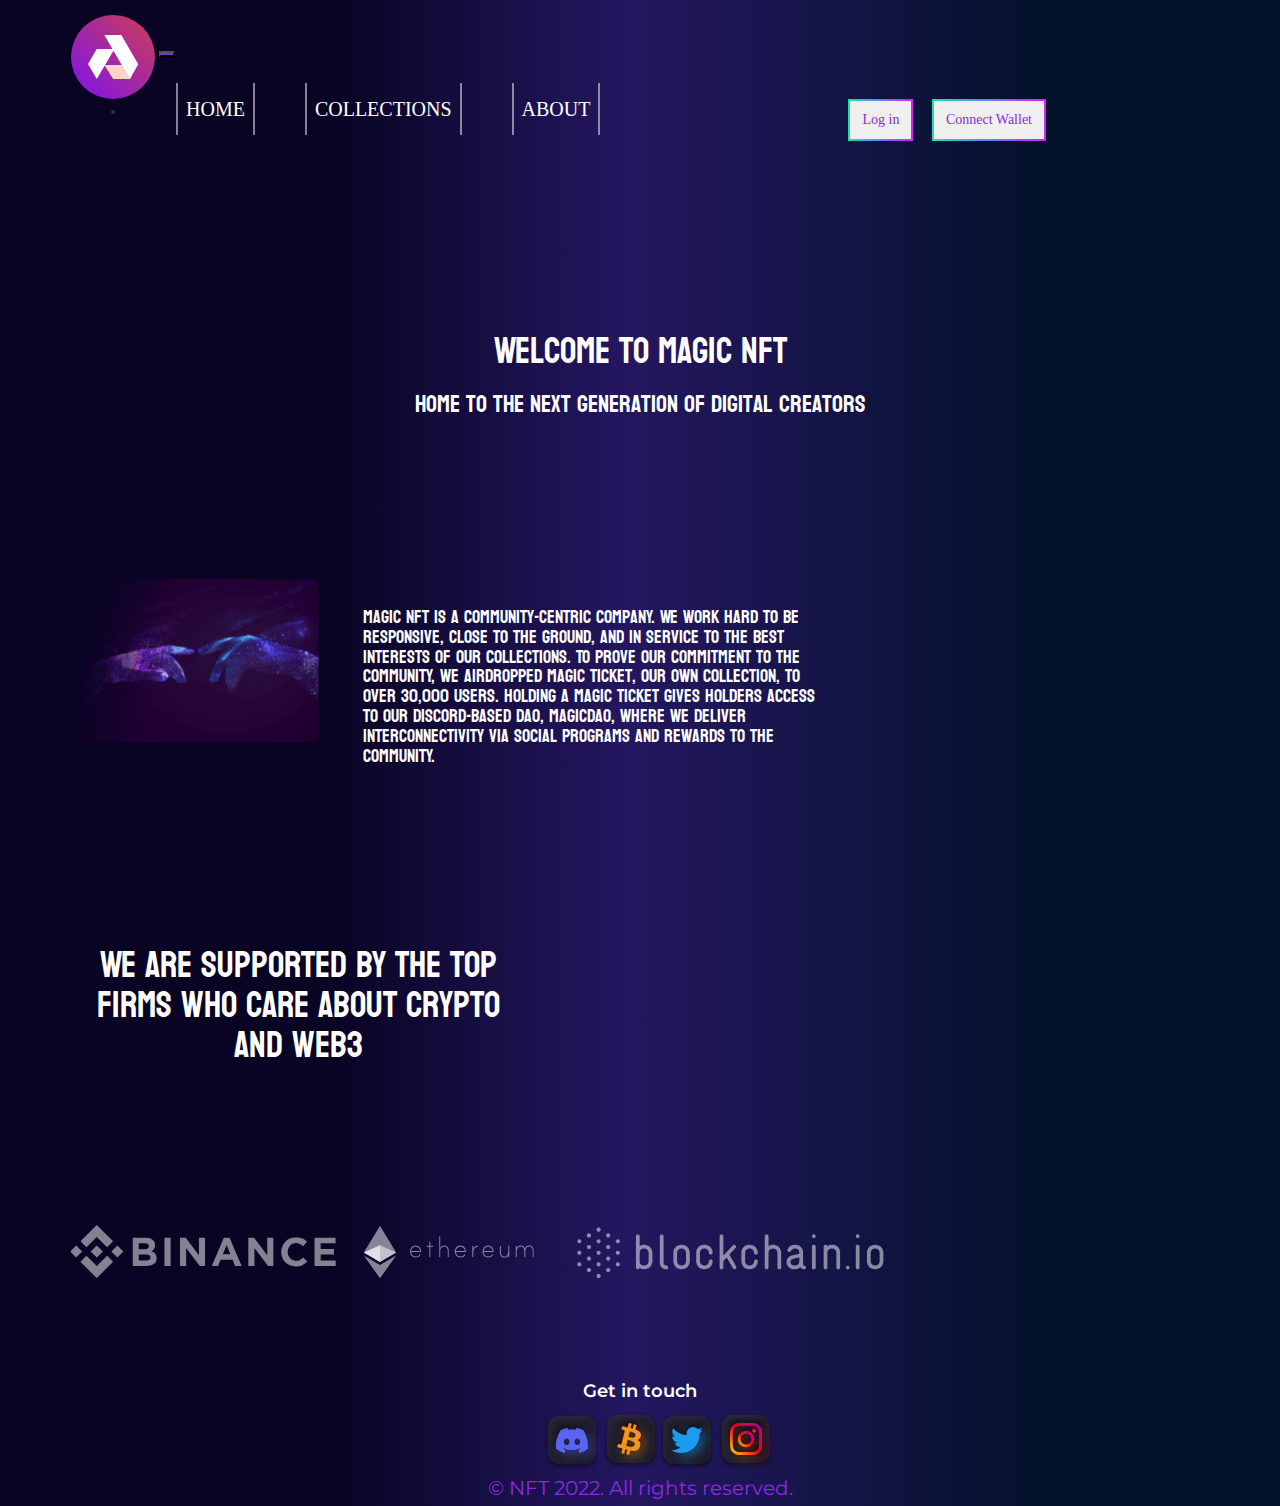
==== about.html @ fa3ef933 "up-new" ====
<!DOCTYPE html>
<html lang="en">
<head>
    <meta charset="UTF-8">
    <meta http-equiv="X-UA-Compatible" content="IE=edge">
    <meta name="viewport" content="width=device-width, initial-scale=1.0">
    <meta name="author" content="Mariam Mariamidze">
    <!-- =============social icons============= -->
    <link rel="stylesheet" href="https://cdnjs.cloudflare.com/ajax/libs/font-awesome/4.7.0/css/font-awesome.min.css">
    <!-- =============fonts============= -->
    <link rel="preconnect" href="https://fonts.googleapis.com">
    <link rel="preconnect" href="https://fonts.gstatic.com" crossorigin>
    <link href="https://fonts.googleapis.com/css2?family=Koulen&family=Montserrat:wght@300&display=swap" rel="stylesheet">
    <!-- CSS only -->
    <link href="https://cdn.jsdelivr.net/npm/bootstrap@5.1.3/dist/css/bootstrap.min.css" rel="stylesheet" integrity="sha384-1BmE4kWBq78iYhFldvKuhfTAU6auU8tT94WrHftjDbrCEXSU1oBoqyl2QvZ6jIW3" crossorigin="anonymous">
    <link rel="stylesheet" href="https://maxcdn.bootstrapcdn.com/bootstrap/3.4.1/css/bootstrap.min.css">
    <link rel="stylesheet" href="assets/css/style.css">
    <!-- =============JS============= -->
    <script src="https://ajax.googleapis.com/ajax/libs/jquery/3.6.0/jquery.min.js"></script>
    <script src="https://maxcdn.bootstrapcdn.com/bootstrap/3.4.1/js/bootstrap.min.js"></script>
    <!-- =============title============= -->
    <link rel="icon" href="assets/img/logo.svg" type="imige/icon type">
    <title>NFT</title>
</head>
<body>
    <header class="container">
        <nav class="navbar navbar-expand-lg navbar-light">
            <img class="logo" src="assets/img/logo.svg">
            <button class="navbar-toggler custom-tog" type="button" data-toggle="collapse" data-target="#navbarTogglerDemo02" aria-controls="navbarTogglerDemo02" aria-expanded="false" aria-label="Toggle navigation">
            <span class="navbar-toggler-icon"></span>
            </button>
            <div class="collapse navbar-collapse teal borderYtoX" id="navbarTogglerDemo02">
                <ul class="navbar-nav mr-auto mt-2 mt-lg-3">
                    <li class="nav-item active">
                        <a class="custom-link" href="#">HOME</a>
                    </li>
                    <li class="nav-item">
                        <a class="custom-link" href="collections.html">COLLECTIONS</a>
                    </li>
                    <li class="nav-item">
                        <a class="custom-link" href="about.html">ABOUT</a>
                    </li>
                </ul>
                <form class="form-inline my-2 my-lg-0">
                    <button class="btn my-2 my-sm-0 button_login" type="submit">Log in</button>
                    <button class="btn my-2 my-sm-0 button_wallet" type="submit">Connect Wallet</button>
                 </form>
              </div>
        </nav>
    </header>
<section>
    <div class="container">
        <div class="row justify-content-center">
            <div class="col-12 text-center">
                <h2 class="h1 custom-h-4">Welcome to Magic NFT</h2>
                <p class="h3 custom-h-4">Home to the next generation of digital creators</p>
            </div>
        </div>
    </div>
</section>
<section>
    <div class="container">
        <div class="row justify-content-between">
            <div class="col-sm-6 col-md-10 col-xl-4 col-lg-3">
                <img src="assets/img/img.svg">
            </div>
            <div class="col-sm-5 col-md-10 col-xl-6 col-lg-5">
                <p class="h4 custom-h-4">Magic NFT is a community-centric company. We work hard to be responsive, close to the ground, and in service to the best interests of our collections. To prove our commitment to the community, we airdropped Magic Ticket, our own collection, to over 30,000 users. Holding a Magic Ticket gives holders access to our discord-based DAO, MagicDAO, where we deliver interconnectivity via social programs and rewards to the community.</p>
            </div>
        </div>
    </div>
</section>
<section>
    <div class="container">
        <div class="row justify-content-start">
            <div class="col-sm-8 col-md-10 col-xl-5 col-lg-5 text-center">
                <h2 class="h1 custom-h-4">We are supported by the top firms who care about crypto and web3</h2>
            </div>
        </div>
    </div>
</section>
<section>
    <div class="container">
       <div class="row justify-content-center">
          <div class="col-sm-8 col-xl-2 col-2 col-lg-3">
             <img src="assets/img/binance.svg">
          </div>
          <div class="col-sm-8 col-xl-2 col-2 col-lg-2">
             <img src="assets/img/eth.svg">
          </div>
          <div class="col-sm-8 col-xl-2 col-2 col-lg-3">
             <img src="assets/img/block.svg">
          </div>
       </div>
    </div>
 </section>
    <footer class="bd-footer py-2">
        <div class="container py-2">
            <div class="row justify-content-center">
                <div class="col-4">
                    <div class="list-unstyled align-items-center">
                        <h6>Get in touch</h6>
                        <ul class="custom-ul">
                            <li class="mb-2 custom-media"><a href="https://discord.com/" target="_blank"><img src="assets/img/discord.svg"></li>
                            <li class="mb-2 custom-media"><a href="https://www.binance.com/en/support/faq#/66" target="_blank"><img src="assets/img/bitcoin.svg"></a></li>
                            <li class="mb-2 custom-media"><a href="https://twitter.com/" target="_blank"><img src="assets/img/twitter.svg"></a></li>
                            <li class="mb-2 custom-media"><a href="https://www.instagram.com/?hl=en" target="_blank"><img src="assets/img/insta.svg"></a></li>
                        </ul>         
                     </div>
                </div>
            </div>
            <div class="row justify-content-center">
                <div class="col-4">
                    <p class="copyright">© NFT 2022. All rights reserved.</p>
                </div>
            </div>
        </div>
    </footer> 
</body>
</html>
---- assets/css/style.css ----
body{
    margin: 0;
    background: linear-gradient(90deg, rgba(9,4,36,1) 26%, rgba(36,23,96,1) 49%, rgba(5,18,46,1) 80%);
}
.logo{
    padding-top: 1em;
}
.custom-tog{
    background-color:blueviolet !important ;
}
.borderYtoX{
    font-family: Raleway;
	text-align: center;
}
.custom-link{
    margin-left: 50px;
    font-family:'Koulen', cursive;
    color: white;
    text-decoration: none;
    font: 20px Raleway;
    padding: 10px 10px;
    position: relative;
    z-index: 0;
    cursor: pointer;
}
.custom-link:before, .custom-link:after{
    position: absolute;
    opacity: 0.5;
    height: 100%;
    width: 2px;
    content: '';
    background: #FFF;
    transition: all 0.3s;
}
.custom-link:before{
    left: 0px;
    top: 0px;
}
.custom-link:after{
    right: 0px;
    bottom: 0px;
}
.custom-link:hover:before,.custom-link:hover:after{
    opacity: 1;
    height: 2px;
    width: 100%;
}
.custom-link:hover{
    text-decoration: none;
    background: -webkit-linear-gradient(0deg,#17ef97 -5.04%,#6084ff 46.01%,#d324f7 96.01%);
    background-image: -webkit-linear-gradient(0deg, rgb(23, 239, 151) -5.04%, rgb(96, 132, 255) 46.01%, rgb(211, 36, 247) 96.01%);
    color: transparent;
    background-clip: text;
    -webkit-background-clip: text;
}
.button_login, .button_wallet{
    height: 3em;
    color: blueviolet;
    border: 2px solid transparent;
    border-image: -webkit-linear-gradient(0deg, rgb(23, 239, 151) -5.04%, rgb(96, 132, 255) 46.01%, rgb(211, 36, 247) 96.01%);
    border-radius: 5px;
    margin-left: 15px;
    border-image-slice: 1;
}
.button_login:hover, .button_wallet:hover{
    color: palevioletred;
}
.button_login:active, .button_wallet:active{
    color: palevioletred;
}
.button_login:visited, .button_wallet:visited{
    color: palevioletred;
}
.button_login{
    margin-left: 100px;
}
section{
    margin-top: 150px;
}
.img-1{
    width: 500px;
    height: 400px;
    border-radius: 13px;
}
hr{
    background: linear-gradient(to bottom right, #b827fc 0%, #2c90fc 25%, #b8fd33 50%, #fec837 75%, #fd1892 100%);
}
h1, .h4{
    margin-top: 30px;
    font-family:'Montserrat', sans-serif;
    color: white;
}
.custom-col{
    color: blueviolet;
    border: 2px solid transparent;
    height: 150px;
    padding: 10px;
    border-image: -webkit-linear-gradient(0deg, rgb(23, 239, 151) -5.04%, rgb(96, 132, 255) 46.01%, rgb(211, 36, 247) 96.01%);
    border-radius: 10px;
    border-image-slice: 1;
    text-align: center;
}
.p-info{
    display: flex;
    justify-content: center;
    text-align: center;
    font-family:'Montserrat', sans-serif;
    color: white;
   
    font-weight: 800;
}
.custom-ul{
    display: flex;
    justify-content: center;
    align-items: center;
    list-style: none;
}
h6{
    font-family:'Montserrat', sans-serif;
    font-style: normal;
    font-weight: 600;
    font-size: 18px;
    line-height: 24px;
    color: white;
    text-align: center;
}
.copyright{
    font-family: 'Montserrat', sans-serif;
    font-style: normal;
    font-weight: 400;
    font-size: 20px;
    line-height: 16px;
    color: blueviolet;
    flex: none;
    order: 1;
    text-align: center;
}
footer{
    margin-top: 90px;
}
.custom-ccontainer{
    margin-bottom: 50px;
}
.card{
    background: radial-gradient(circle, rgba(63,94,251,1) 0%, rgba(153,82,182,1) 0%, rgba(132,42,189,1) 12%, rgba(140,84,192,1) 25%, rgba(129,85,200,1) 35%, rgba(98,9,126,1) 49%, rgba(122,15,134,1) 68%, rgba(184,78,159,1) 99%, rgba(252,70,107,1) 100%);
}
.card-text-custom-1{
    text-align: center;
    color: white;
    font-weight: 800;
}
.custom-col-2{
    border: 2px solid;
    border-image: -webkit-linear-gradient(0deg, rgb(23, 239, 151) -5.04%, rgb(96, 132, 255) 46.01%, rgb(211, 36, 247) 96.01%);
    border-radius: 10px;
    border-image-slice: 1;
    text-align: center;
    padding: 20px;
}
.custom-h1{
    font-family:'Koulen', cursive;
    color: white;  
}
.btn-custom{
    border: 0px solid;
    background: radial-gradient(circle, rgba(244,176,206,1) 0%, rgba(240,240,241,1) 100%);
    border-radius: 10px;
    border: none;
    text-align: center;
    text-align: center;
    color:blueviolet;
    font-family:'Koulen', cursive;
}
.custom-h-4{
    font-family:'Koulen', cursive;
    color: white; 
}
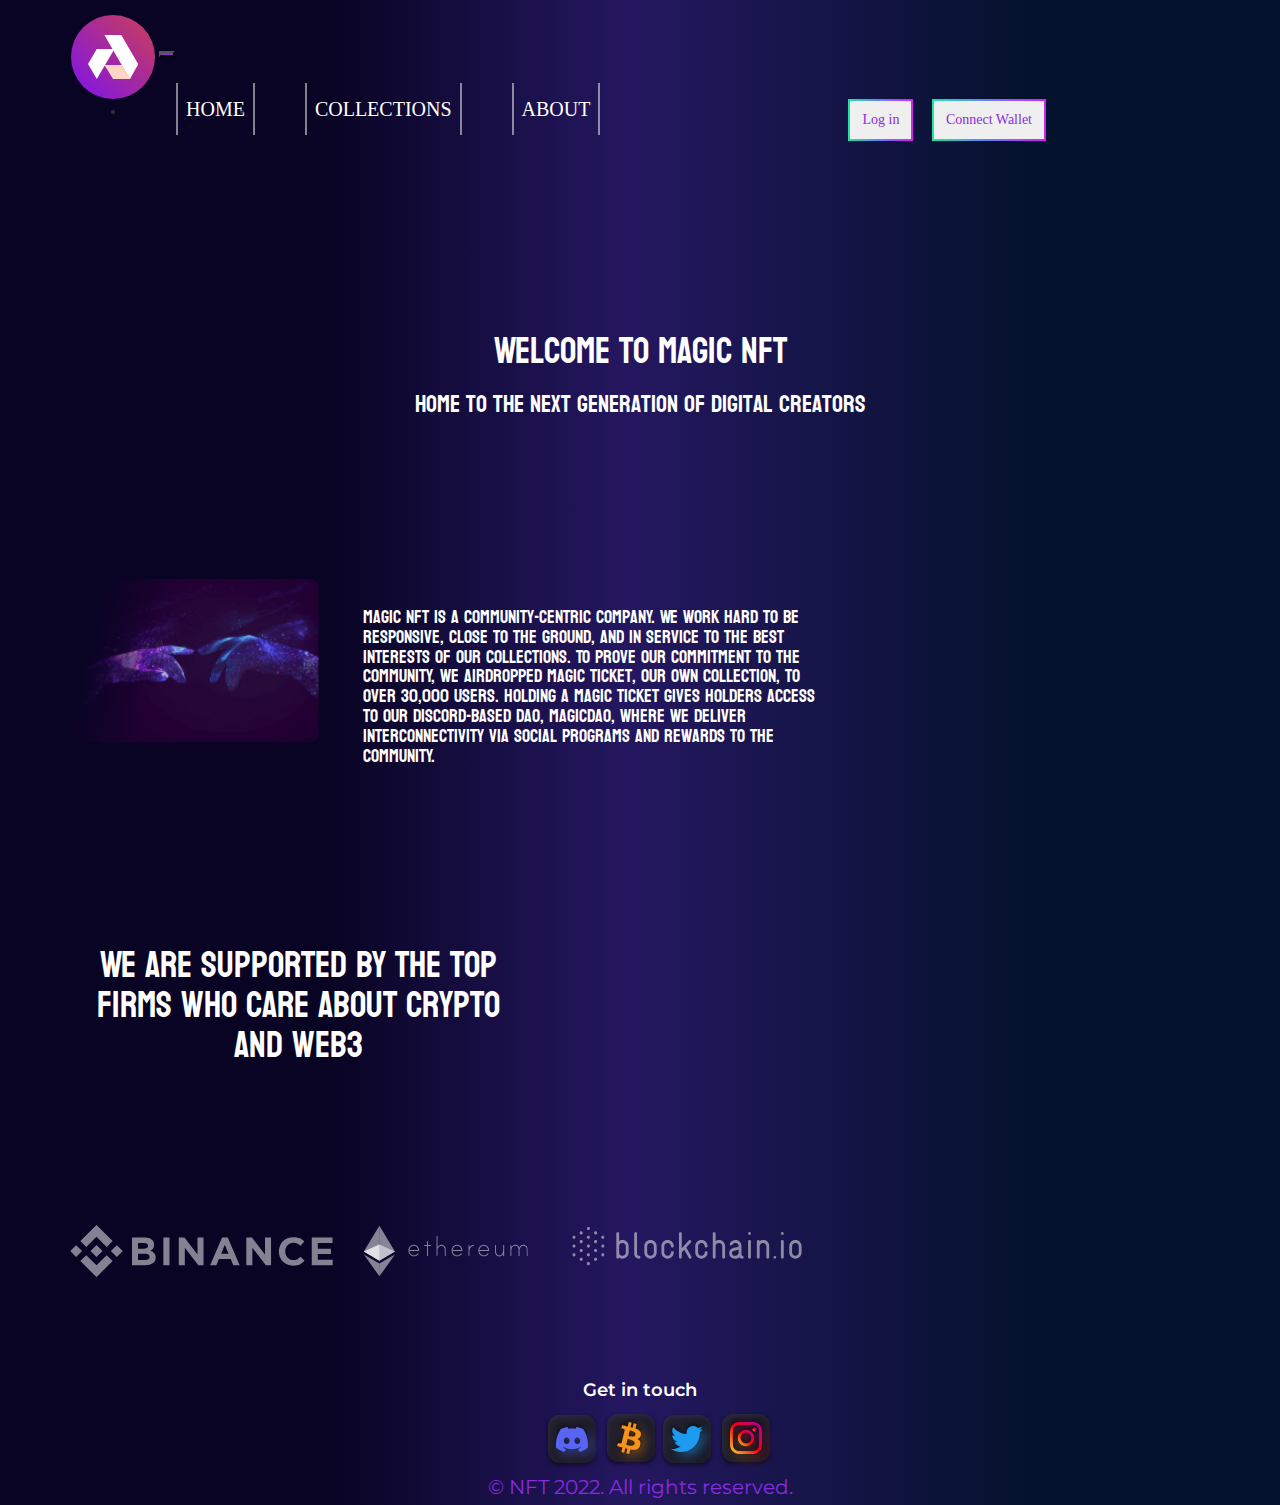
==== commit 35aa7381: "fix respo" ====
--- a/about.html
+++ b/about.html
@@ -32,7 +32,7 @@
             <div class="collapse navbar-collapse teal borderYtoX" id="navbarTogglerDemo02">
                 <ul class="navbar-nav mr-auto mt-2 mt-lg-3">
                     <li class="nav-item active">
-                        <a class="custom-link" href="#">HOME</a>
+                        <a class="custom-link" href="Index.html">HOME</a>
                     </li>
                     <li class="nav-item">
                         <a class="custom-link" href="collections.html">COLLECTIONS</a>
@@ -61,10 +61,10 @@
 <section>
     <div class="container">
         <div class="row justify-content-between">
-            <div class="col-sm-6 col-md-10 col-xl-4 col-lg-3">
+            <div class="col-12 col-md-12 col-xl-4 col-lg-3">
                 <img src="assets/img/img.svg">
             </div>
-            <div class="col-sm-5 col-md-10 col-xl-6 col-lg-5">
+            <div class="col-12 col-md-12 col-xl-6 col-lg-5">
                 <p class="h4 custom-h-4">Magic NFT is a community-centric company. We work hard to be responsive, close to the ground, and in service to the best interests of our collections. To prove our commitment to the community, we airdropped Magic Ticket, our own collection, to over 30,000 users. Holding a Magic Ticket gives holders access to our discord-based DAO, MagicDAO, where we deliver interconnectivity via social programs and rewards to the community.</p>
             </div>
         </div>
@@ -73,7 +73,7 @@
 <section>
     <div class="container">
         <div class="row justify-content-start">
-            <div class="col-sm-8 col-md-10 col-xl-5 col-lg-5 text-center">
+            <div class="col-12 col-md-12 col-xl-5 col-lg-5 text-center">
                 <h2 class="h1 custom-h-4">We are supported by the top firms who care about crypto and web3</h2>
             </div>
         </div>
@@ -82,14 +82,14 @@
 <section>
     <div class="container">
        <div class="row justify-content-center">
-          <div class="col-sm-8 col-xl-2 col-2 col-lg-3">
-             <img src="assets/img/binance.svg">
+          <div class="col-9 col-xl-2 col-2 col-lg-3">
+             <img class="icons" src="assets/img/binance.svg">
           </div>
-          <div class="col-sm-8 col-xl-2 col-2 col-lg-2">
-             <img src="assets/img/eth.svg">
+          <div class="col-9 col-xl-2 col-2 col-lg-2">
+             <img class="icons" src="assets/img/eth.svg">
           </div>
-          <div class="col-sm-8 col-xl-2 col-2 col-lg-3">
-             <img src="assets/img/block.svg">
+          <div class="col-9 col-xl-2 col-2 col-lg-3">
+             <img class="icons" src="assets/img/block.svg">
           </div>
        </div>
     </div>
@@ -100,7 +100,7 @@
                 <div class="col-4">
                     <div class="list-unstyled align-items-center">
                         <h6>Get in touch</h6>
-                        <ul class="custom-ul">
+                        <ul class="custom-ul mt-5">
                             <li class="mb-2 custom-media"><a href="https://discord.com/" target="_blank"><img src="assets/img/discord.svg"></li>
                             <li class="mb-2 custom-media"><a href="https://www.binance.com/en/support/faq#/66" target="_blank"><img src="assets/img/bitcoin.svg"></a></li>
                             <li class="mb-2 custom-media"><a href="https://twitter.com/" target="_blank"><img src="assets/img/twitter.svg"></a></li>
@@ -110,7 +110,7 @@
                 </div>
             </div>
             <div class="row justify-content-center">
-                <div class="col-4">
+                <div class="col-4 mt-5">
                     <p class="copyright">© NFT 2022. All rights reserved.</p>
                 </div>
             </div>
--- a/assets/css/style.css
+++ b/assets/css/style.css
@@ -1,6 +1,7 @@
 body{
     margin: 0;
     background: linear-gradient(90deg, rgba(9,4,36,1) 26%, rgba(36,23,96,1) 49%, rgba(5,18,46,1) 80%);
+    overflow-x: hidden;
 }
 .logo{
     padding-top: 1em;
@@ -78,7 +79,7 @@
     margin-top: 150px;
 }
 .img-1{
-    width: 500px;
+    width: 100%;
     height: 400px;
     border-radius: 13px;
 }
@@ -96,9 +97,9 @@
     height: 150px;
     padding: 10px;
     border-image: -webkit-linear-gradient(0deg, rgb(23, 239, 151) -5.04%, rgb(96, 132, 255) 46.01%, rgb(211, 36, 247) 96.01%);
-    border-radius: 10px;
     border-image-slice: 1;
     text-align: center;
+    overflow-x:hidden;
 }
 .p-info{
     display: flex;
@@ -106,7 +107,6 @@
     text-align: center;
     font-family:'Montserrat', sans-serif;
     color: white;
-   
     font-weight: 800;
 }
 .custom-ul{
@@ -174,4 +174,7 @@
 .custom-h-4{
     font-family:'Koulen', cursive;
     color: white; 
+}
+.icons{
+    width: 100%;
 }